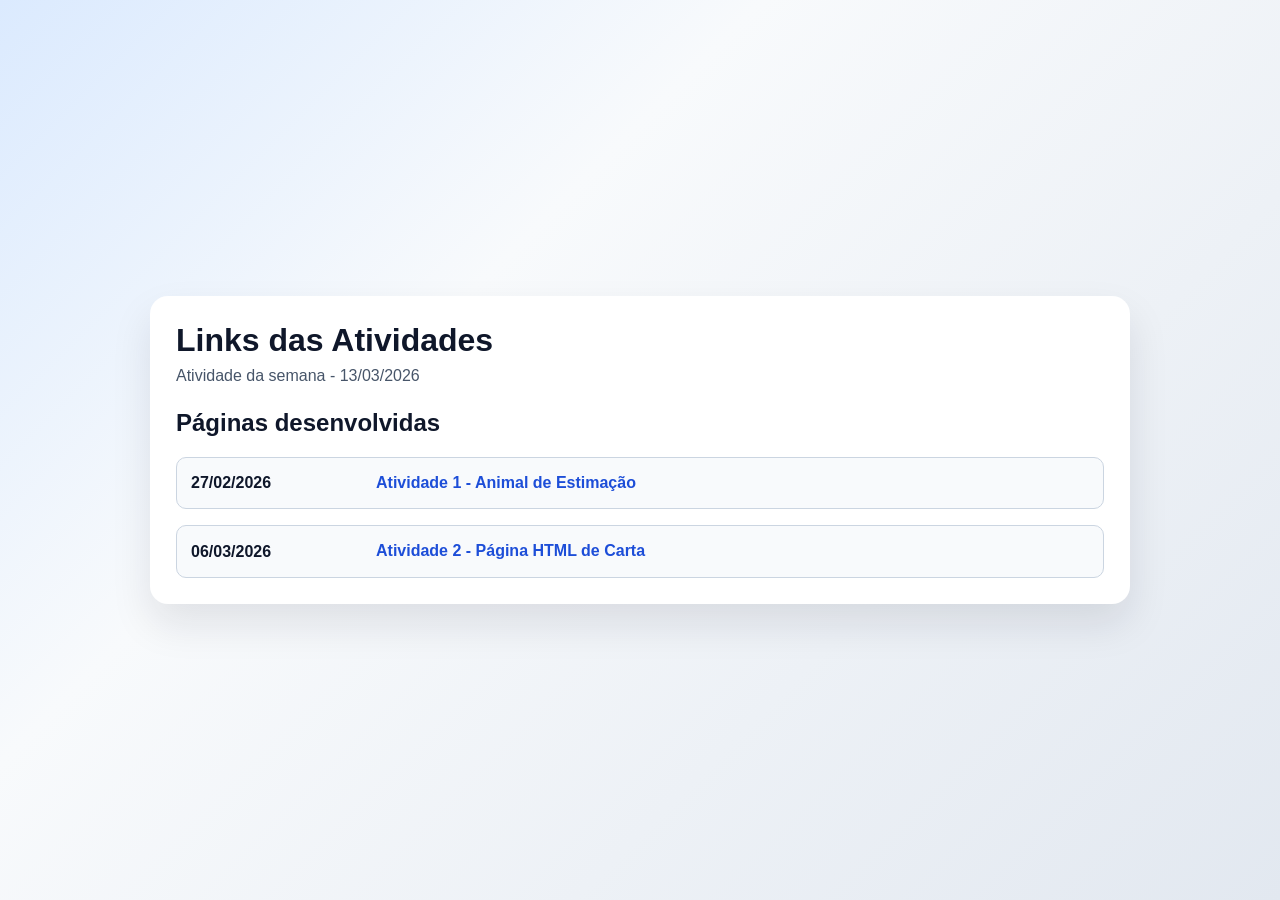
==== index.html @ 67d36728 "Add files via upload" ====
<!DOCTYPE html>
<html lang="pt-BR">
<head>
  <meta charset="UTF-8" />
  <meta name="viewport" content="width=device-width, initial-scale=1.0" />
  <title>Atividade 13/03/2026 - Links das Páginas</title>
  <link rel="stylesheet" href="./style.css" />
</head>
<body>
  <main class="pagina-links">
    <header>
      <h1>Links das Atividades</h1>
      <p>Atividade da semana - 13/03/2026</p>
    </header>

    <section class="bloco-lista">
      <h2>Páginas desenvolvidas</h2>
      <ul class="lista-atividades">
        <li class="item atividade-um">
          <span class="data">27/02/2026</span>
          <a href="Aula001/index.html" target="_blank" rel="noopener noreferrer">
            Atividade 1 - Animal de Estimação
          </a>
        </li>
        <li class="item atividade-dois">
          <span class="data">06/03/2026</span>
          <a href="Aula002/posicionamento_float.html" target="_blank" rel="noopener noreferrer">
            Atividade 2 - Página HTML de Carta
          </a>
        </li>
        <!-- <li class="item atividade-tres">
          <span class="data">13/03/2026</span>
          <a href="./forum%20tematico/atividade-13-03-2026-paginacao/index.html" target="_blank" rel="noopener noreferrer">
            Atividade 3 - Paginação com ul, li e hover
          </a>
        </li> -->
      </ul>
    </section>
  </main>
</body>
</html>
---- style.css ----
:root {
  --fundo: #f8fafc;
  --texto: #0f172a;
  --texto-secundario: #475569;
  --destaque: #1d4ed8;
  --card: #ffffff;
  --borda: #cbd5e1;
}

* {
  box-sizing: border-box;
}

body {
  margin: 0;
  min-height: 100vh;
  font-family: "Trebuchet MS", "Segoe UI", sans-serif;
  color: var(--texto);
  background: linear-gradient(135deg, #dbeafe 0%, #f8fafc 35%, #e2e8f0 100%);
  display: grid;
  place-items: center;
  padding: 24px;
}

.pagina-links {
  width: min(980px, 100%);
  background: var(--card);
  border-radius: 18px;
  padding: 26px;
  box-shadow: 0 20px 40px rgba(15, 23, 42, 0.1);
}

header h1 {
  margin: 0;
}

header p {
  margin: 8px 0 24px;
  color: var(--texto-secundario);
}

.bloco-lista h2 {
  margin-top: 0;
  color: var(--texto);
}

.lista-atividades {
  list-style: none;
  margin: 0;
  padding: 0;
  display: grid;
  gap: 12px;
}

.lista-atividades > li {
  padding: 14px;
  border-radius: 10px;
  border: 1px solid var(--borda);
  background: #f8fafc;
  display: flex;
  align-items: center;
  gap: 20px;
}

.item .data {
  display: inline-block;
  min-width: 165px;
  font-weight: 700;
  color: var(--texto);
}

.lista-atividades li + li {
  margin-top: 4px;
}

.item a {
  text-decoration: none;
  font-weight: 700;
  color: var(--destaque);
  line-height: 1.4;
}

.item a:hover {
  text-decoration: underline;
}

@media (max-width: 700px) {
  .lista-atividades > li {
    flex-direction: column;
    align-items: flex-start;
    gap: 8px;
  }

  .item .data {
    min-width: 0;
  }
}
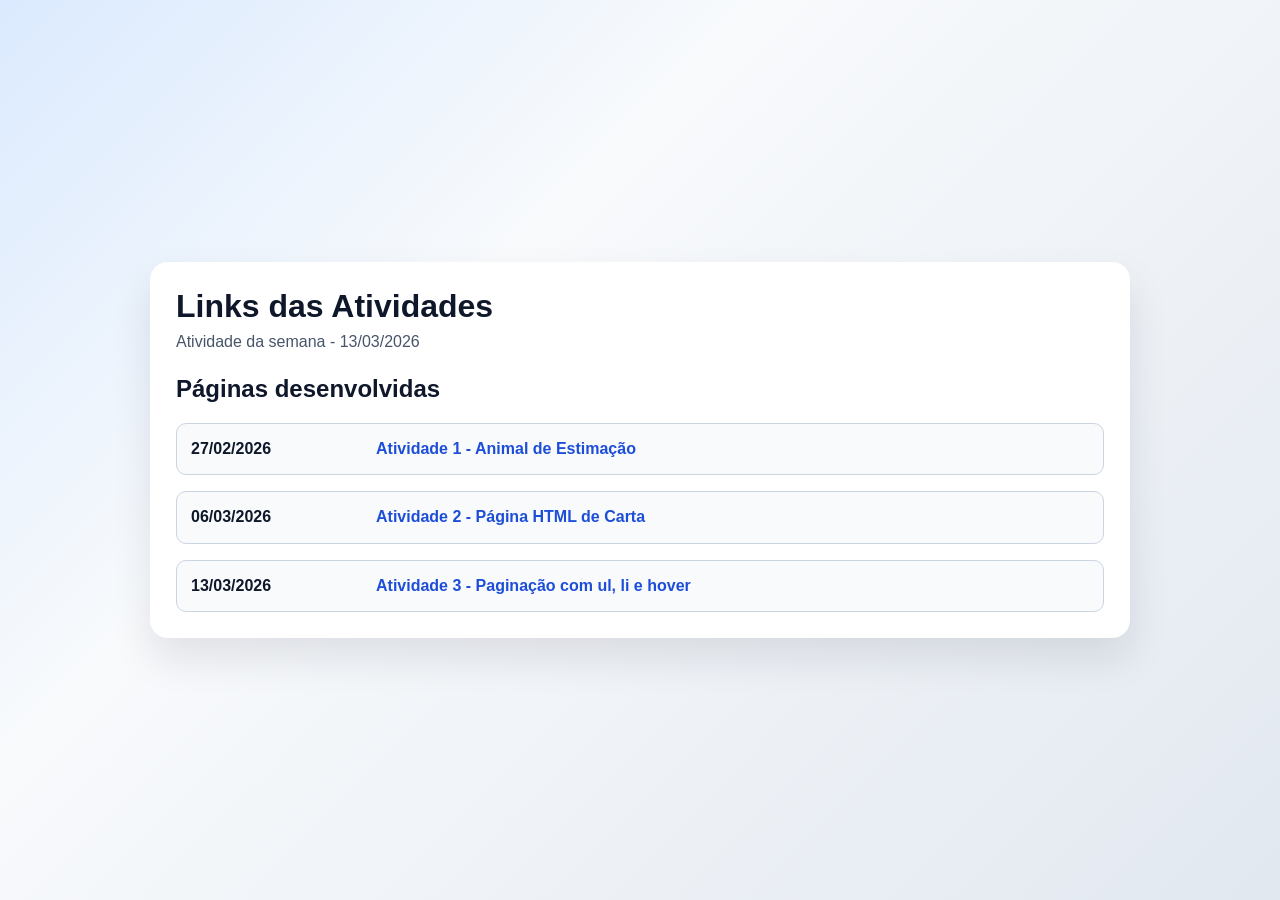
==== commit da49ec40: "Restore Activity 3 link in index.html Restored the commented-out section for Activity 3 and added it" ====
--- a/index.html
+++ b/index.html
@@ -24,18 +24,18 @@
         </li>
         <li class="item atividade-dois">
           <span class="data">06/03/2026</span>
-          <a href="Aula002/posicionamento_float.html" target="_blank" rel="noopener noreferrer">
+          <a href="Aula002/index.html" target="_blank" rel="noopener noreferrer">
             Atividade 2 - Página HTML de Carta
           </a>
         </li>
-        <!-- <li class="item atividade-tres">
+        <li class="item atividade-tres">
           <span class="data">13/03/2026</span>
           <a href="./forum%20tematico/atividade-13-03-2026-paginacao/index.html" target="_blank" rel="noopener noreferrer">
             Atividade 3 - Paginação com ul, li e hover
           </a>
-        </li> -->
+        </li>
       </ul>
     </section>
   </main>
 </body>
-</html>+</html>
